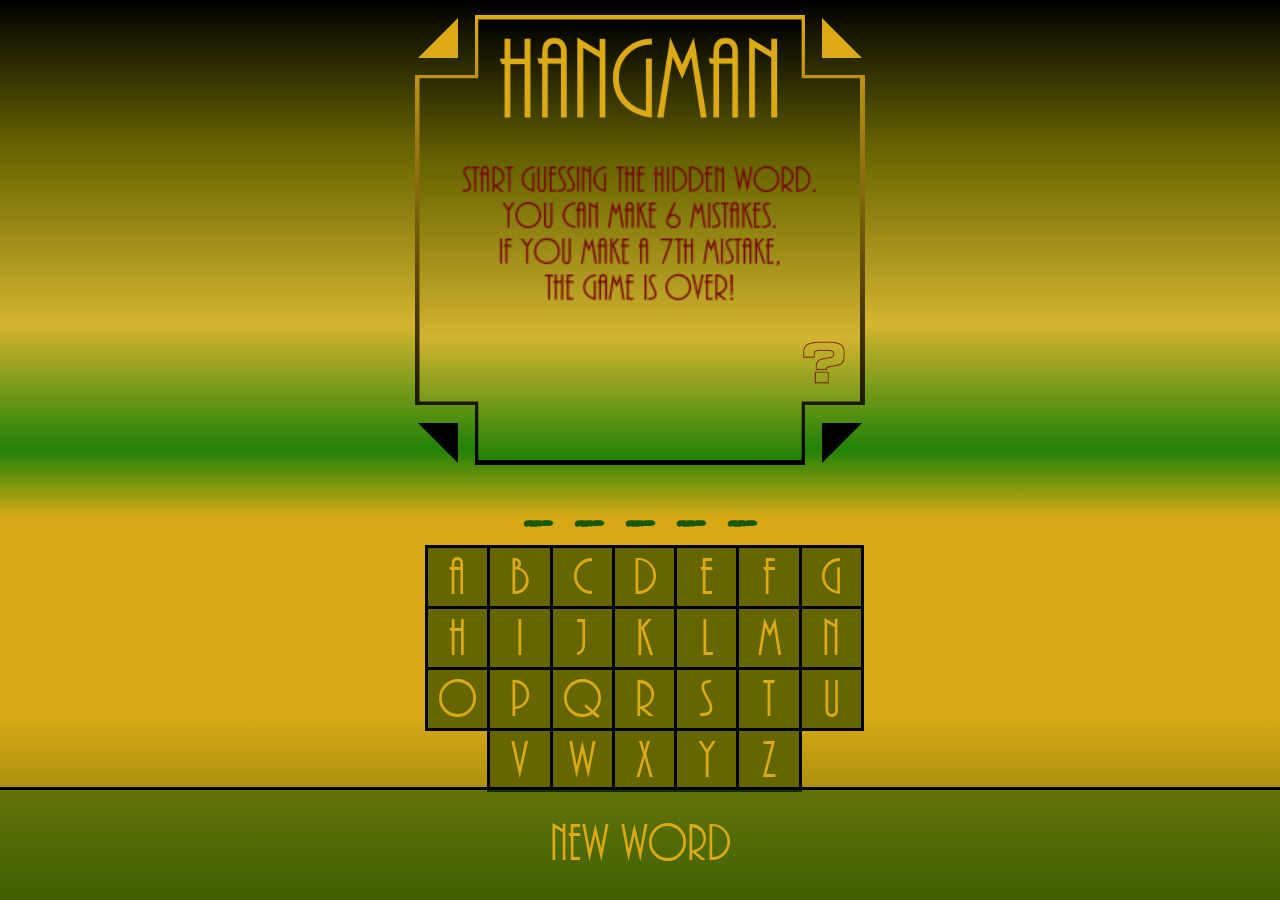
==== index.html @ 934686ab "title switch met alright en game over ok, nu met gewone kleur op alles, misschien best zo" ====
<!doctype html>
<html lang="en">
<head>
	<meta charset="UTF-8">
	<title>Hangman</title>
	
	<link rel="stylesheet" href="css/reset.css" media="all">
	<link rel="stylesheet" href="css/style.css" media="all">
    <link rel="stylesheet" href="css/jquery-ui.min.css" media="all">
		
	<meta name="viewport" content="width=device-width">

    <script type="text/javascript" src="js/jquery.js"></script>
    <script type="text/javascript" src="js/jquery-ui.min.js"></script>
    <script type="text/javascript" src="js/script.js"></script>
</head>

    <body>

        <div id="container1">
            <div id="allcontent">
                <div id="corner1"></div>
                <div id="corner2"></div>
                <div id="corner3"></div>
                <div id="corner4"></div>

                <div class="tree_girl_message state0"></div>
                <div class="tree_girl_message state1"></div>
                <div class="tree_girl_message state2"></div>
                <div class="tree_girl_message state3"></div>
                <div class="tree_girl_message state4"></div>
                <div class="tree_girl_message state5"></div>
                <div class="tree_girl_message state6"></div>
                <div class="tree_girl_message state7"></div>

                <div id="upper_content_outer">
                    <div id="upper_content_inner">
                        <div id="title"></div>
                        <div id="game_over"></div>
                        <div id="alright"></div>
                        <div id="help_button"></div>
                    </div>
                </div>

                <div id="searchWord"></div>

                <div id="lower_content_outer">
                    <div id="lower_content_inner">
                        <div id="alfabet">
                            <div class="letter" id="a">a</div>
                            <div class="letter" id="b">b</div>
                            <div class="letter" id="c">c</div>
                            <div class="letter" id="d">d</div>
                            <div class="letter" id="e">e</div>
                            <div class="letter" id="f">f</div>
                            <div class="letter" id="g">g</div>
                            <div class="letter" id="h">h</div>
                            <div class="letter" id="i">i</div>
                            <div class="letter" id="j">j</div>
                            <div class="letter" id="k">k</div>
                            <div class="letter" id="l">l</div>
                            <div class="letter" id="m">m</div>
                            <div class="letter" id="n">n</div>
                            <div class="letter" id="o">o</div>
                            <div class="letter" id="p">p</div>
                            <div class="letter" id="q">q</div>
                            <div class="letter" id="r">r</div>
                            <div class="letter" id="s">s</div>
                            <div class="letter" id="t">t</div>
                            <div class="letter" id="u">u</div>
                            <div class="letter" id="v">v</div>
                            <div class="letter" id="w">w</div>
                            <div class="letter" id="x">x</div>
                            <div class="letter" id="y">y</div>
                            <div class="letter" id="z">z</div>
                        </div>
                    </div>
                </div>
            </div>
            <form id="formbtn1" action="#" method="#">
                <button name="newWord" id="btn1">NEW WORD</button>
            </form>
        </div>

        <div id="help_section_outer">
            <div id="help_section_inner">
                <div class="help_titel">HANGMAN HELP</div>
                <div class="help_text">
                    <p>Make an attempt to find the word hidden behind the underscores in the middle of the screen by selecting the letters you believe will be found in this word.</p>

                    <p>Whenever you select a letter which is correct, all instances of that letter will be shown in the word and the letter’s button will be highlighted in green.</p>

                    <p>Whenever you select a letter which is incorrect, the letter’s button will be highlighted in
                        red.</p>

                    <p>Once you have selected 7 incorrect letters, the game is over and you will no longer be able to save the beautiful girl.</p>

                    <p>Make sure this does not happen!</p>

                    <p>Enjoy the game!</p>
                </div>
            </div>
        </div>

    </body>

</html>
---- css/style.css ----
@font-face {
    font-family: "WV_HM";
    src: url("../font/ARBONNIE.ttf");
}

@font-face {
    font-family: "WV_HM2";
    src: url("../font/Remington-Noiseless.ttf");
}

#container1 {
    /* gradient op zich al goed, enkel nog die midpoint die het groen smaller maakt erin steken, ofwel een point toevoegen om zelfde effect te krijgen */
    background: linear-gradient(#000000, #686500 16.59%, #D3B42F 36.09%, #218206 50%, #D7A916 57.50%, #D7A916 79.86%, #666600 100%);
    height: 100vh;
}

#allcontent {
    background-color: transparent;
    position: relative;
    max-height: 100vh;
    max-width: 100vw;
	height: 187.5vw;
	width: 53.33vh;
    margin: 0 auto;
    box-sizing: border-box;
}

.hidden {
    display: none;
}

#corner1 {
    position: absolute;
    width: 8.33%;
    height: 0;
    padding-top: 12%;
    padding-left: 3.75%;
    overflow: hidden;
}

#corner1:after {
    content: "";
    display: block;
    width: 0;
    height: 0;
    margin-top:-500px;
    border-top: 500px solid transparent;
    border-right: 500px solid #dbaa16;
}

#corner2 {
    position: absolute;
    right: 0%;    
    width: 8.33%;
    height: 0;
    padding-top: 3.75%;
    padding-bottom: 8.25%;
    padding-right: 3.75%;
    overflow: hidden;
}

#corner2:after {
    content: "";
    display: block;
    width: 0;
    height: 0;
    border-right: 500px solid transparent;
    border-bottom: 500px solid #dbaa16;
}

#corner3 {
    position: absolute;
    width: 5.83%;
    height: 0;
    top: 47%;
    padding-left: 12%;
    padding-top: 8.25%;
    overflow: hidden;
}

#corner3:after {
    content: "";
    display: block;
    width: 0;
    height: 0;
    margin-left:-500px;
    margin-top:-500px; 
    border-left: 500px solid transparent;
    border-top: 500px solid #000000;
}

#corner4 {
    position: absolute;
    width: 5.83%;
    height: 0;
    top: 47%;
    right: -2%;
    padding-bottom: 12%;
    padding-left: 8.33%;
    overflow: hidden;
}

#corner4:after {
    content: "";
    display: block;
    width: 0;
    height: 0;
    margin-left: -500px;
    border-bottom: 500px solid transparent;
    border-left: 500px solid #000000;
}

#upper_content_outer {
    position: relative;
    top: 1.66%;
    left: 3.125%;
    width: 93.75%;
    height: 50%;
    clip-path: polygon(0% 13.33%, 13.33% 13.33%, 13.33% 0%, 86.66% 0%, 86.66% 13.33%, 100% 13.33%, 100% 86.66%, 86.66% 86.66%, 86.66% 100%, 13.33% 100%, 13.33% 86.66%, 0% 86.66%);
    -webkit-clip-path: polygon(0% 13.33%, 13.33% 13.33%, 13.33% 0%, 86.66% 0%, 86.66% 13.33%, 100% 13.33%, 100% 86.66%, 86.66% 86.66%, 86.66% 100%, 13.33% 100%, 13.33% 86.66%, 0% 86.66%);
    background: linear-gradient(#dbaa16, #000000 100%);
}

#upper_content_inner {
    position: relative;
    top: 1%;
    left: 1%;
    width: 98%;
    height: 98%;
    clip-path: polygon(0% 13.33%,13.33% 13.33%, 13.33% 0%, 86.66% 0%, 86.66% 13.33%, 100% 13.33%, 100% 86.66%, 86.66% 86.66%, 86.66% 100%, 13.33% 100%, 13.33% 86.66%, 0% 86.66%);
    -webkit-clip-path: polygon(0% 13.33%, 13.33% 13.33%, 13.33% 0%, 86.66% 0%, 86.66% 13.33%, 100% 13.33%, 100% 86.66%, 86.66% 86.66%, 86.66% 100%, 13.33% 100%, 13.33% 86.66%, 0% 86.66%);
    background: linear-gradient(#000000, #686500 33.19%, #D3B42F 72.18%, #218206);
}

#lower_content_outer {
    position: relative;
    z-index: 5;
    top: 5%;
    left: 2.5%;
    width: 95%;
}

#lower_content_inner {
    position: relative;
    z-index: 5;
    top: 1%;
    left: 1%;
    width: 100%;
    height: 100%;
}

#title {
    position: absolute;
    width: 100%;
    height: 25%;
    background-image: url("../images/title_en.png");
    background-repeat: no-repeat;
    background-position: top;
    background-size: 80%;
}

#game_over {
    position: absolute;
    width: 100%;
    height: 25%;
    background-image: url("../images/game_over.png");
    background-repeat: no-repeat;
    background-position: top;
    background-size: 80%;
    display: none;
}

#alright {
    position: absolute;
    width: 100%;
    height: 25%;
    background-image: url("../images/alright.png");
    background-repeat: no-repeat;
    background-position: top;
    background-size: 80%;
    display: none;
}


#help_button {
    background-image: url("../images/question_5.png");
    background-repeat: no-repeat;
    background-position: center;
    background-size: cover;
    width: 50px;
    height: 50px;
    position: relative;
    top: 72%;
    left: 86%;
    cursor: pointer;
}

.tree_girl_message {
    position: absolute;
    width: 100%;
    height: 100%;
    z-index: 3;
    background-repeat: no-repeat;
    background-position: left;
    background-size: 100%;
    pointer-events: none;
}

.state0 {background-image: url("../images/state00.png");}
.state1 {background-image: url("../images/state01.png"); display: none;}
.state2 {background-image: url("../images/state02.png"); display: none;}
.state3 {background-image: url("../images/state03.png"); display: none;}
.state4 {background-image: url("../images/state04.png"); display: none;}
.state5 {background-image: url("../images/state05.png"); display: none;}
.state6 {background-image: url("../images/state06.png"); display: none;}
.state7 {background-image: url("../images/state07.png"); display: none;}

.success_state0 {background-image: url("../images/state00_success.png");}
.success_state1 {background-image: url("../images/state01_success.png");}
.success_state2 {background-image: url("../images/state02_success.png");}
.success_state3 {background-image: url("../images/state03_success.png");}
.success_state4 {background-image: url("../images/state04_success.png");}
.success_state5 {background-image: url("../images/state05_success.png");}
.success_state6 {background-image: url("../images/state06_success.png");}

#searchWord {
    position: absolute;
    display: block;
    width: 100%;
    font-size: 5.0vh;
    font-family: "WV_HM2", Arial, sans-serif;
    text-align: center;
    font-weight: bold;
    margin: 7% auto;
    color: #195904;
    text-transform: uppercase;
}

#alfabet {
    z-index: 8;
    height: 70%;
    margin-top: 11%;
    display: flex;
    flex-direction: row;
    flex-wrap: wrap;
    align-content: stretch;
    justify-content: center;
}

.used {
    pointer-events: none;
}

.success {
    background-color: #195904 !important;
}

.fail {
    background-color: #800000 !important;
}

.unfound {
    color: #800000 !important;
}

.highlight {
    background-color: #195904 !important;
}


.letter {
    z-index: 10;
    text-transform: uppercase;
    background-color: #666600;
    color: #dbaa16;
    font-family: "WV_HM", Arial, sans-serif;
    font-size: 6vh;
    text-align: center;
    box-sizing: content-box;
    border-top: 0px solid black;
    border-right: 3px solid black;
    border-bottom: 3px solid black;
    cursor: pointer;
    flex-basis: 13.0%;
    padding-top: 4px;
}

#a, #b, #c, #d, #d, #e, #f, #g {
    border-top: 3px solid black;
}

#a, #h, #o, #v {
    border-left: 3px solid black;
}

.selected {
    background-color: #dbaa16;
    color: #4c4a00;
}

#formbtn1 {
position: fixed;
    bottom: 0;
    margin-left: auto;
    z-index: 10;
}

#btn1 {
    z-index: 10;
    text-transform: uppercase;
    font-family: "WV_HM";
    font-size: 6vh;
    text-align: center;
    background-color: rgba(25, 89, 4, 0.5);
    color: #dbaa16;
    border-top: 3px solid black;
    border-bottom: none;
    border-right: none;
    border-left: none;
    cursor: pointer;
    width: 100vw;
    padding-top: 2%;
    padding-bottom: 2%;
}

#help_section_outer {
    display: none;
    justify-content: center;
    align-items: center;
    width: 100vw;
    height: 100vh;
    position: fixed;
    top: 0;
    left: 0;
    z-index: 50000;
    cursor: pointer;
}

#help_section_inner {
    width: calc(100vw - 30px);
    height: calc(100vh - 30px);
    background-color: #dbaa16;
    z-index: 50000;
}

.help_titel {
    font-family: "WV_HM", Arial, sans-serif;
    color: #066600;
    text-align: center;
    font-size: 8vh;
    padding-top: 4vh;
}

.help_text{
    font-family: "WV_HM2", Arial, sans-serif;
    padding-left: 30px;
    padding-right: 30px;
    display: flex;
    flex-direction: column;
    justify-content: space-around;
    height: 70vh;
}

.help_text > p {
    font-size: 2.5vh;
    text-align: center;
}

@media (max-width: 380px) {
    .letter {
        font-size: 5vh;
    }
    #help_button {
        top: 70%;
        left: 84%;
    }
}

@media (max-width: 340px) {
    .letter {
        font-size: 4.5vh;
    }
    #help_button {
        top: 68%;
        left: 82%;
    }
}

@media (max-width: 290px) {
    .letter {
        font-size: 4vh;
    }
    #help_button {
        top: 66%;
        left: 80%;
    }
}
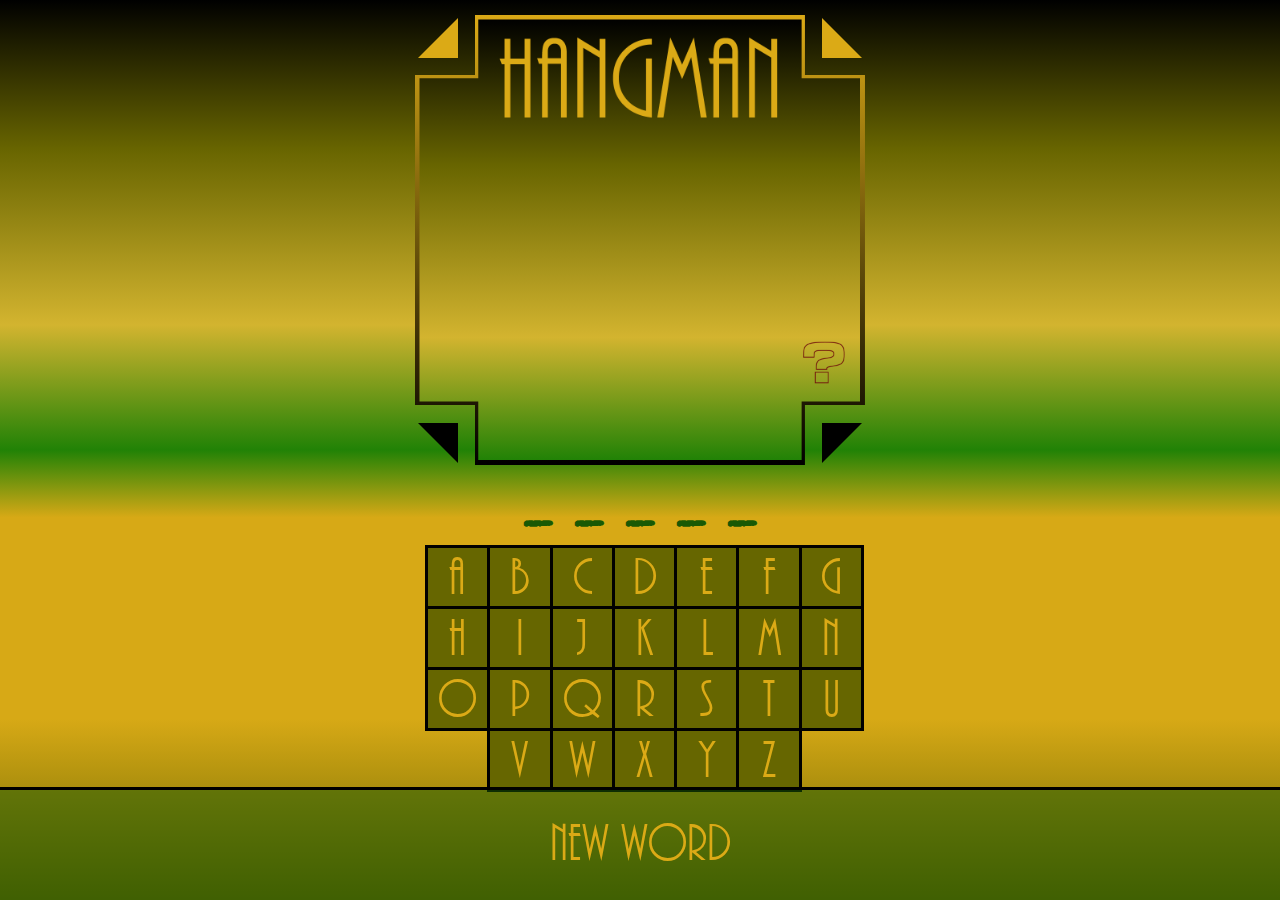
==== commit 953887f2: "help section structure better now" ====
--- a/index.html
+++ b/index.html
@@ -32,6 +32,13 @@
                 <div class="tree_girl_message state5"></div>
                 <div class="tree_girl_message state6"></div>
                 <div class="tree_girl_message state7"></div>
+                <div class="tree_girl_message state1_green"></div>
+                <div class="tree_girl_message state2_green"></div>
+                <div class="tree_girl_message state3_green"></div>
+                <div class="tree_girl_message state4_green"></div>
+                <div class="tree_girl_message state5_green"></div>
+                <div class="tree_girl_message state6_green"></div>
+                <div class="tree_girl_message state7_red"></div>
 
                 <div id="upper_content_outer">
                     <div id="upper_content_inner">
@@ -84,8 +91,9 @@
 
         <div id="help_section_outer">
             <div id="help_section_inner">
-                <div class="help_titel">HANGMAN HELP</div>
                 <div class="help_text">
+                    <div class="help_titel">HANGMAN HELP</div>
+
                     <p>Make an attempt to find the word hidden behind the underscores in the middle of the screen by selecting the letters you believe will be found in this word.</p>
 
                     <p>Whenever you select a letter which is correct, all instances of that letter will be shown in the word and the letter’s button will be highlighted in green.</p>
--- a/css/style.css
+++ b/css/style.css
@@ -23,6 +23,7 @@
 	width: 53.33vh;
     margin: 0 auto;
     box-sizing: border-box;
+    overflow: hidden;
 }
 
 .hidden {
@@ -206,7 +207,20 @@
     pointer-events: none;
 }
 
-.state0 {background-image: url("../images/state00.png");}
+/* The animation code */
+@keyframes moveState0 {
+    0%   {transform: translateY(-150px); opacity: 0;}
+    50%  {opacity: .9;}
+    100% {transform: translateY(-200px); opacity: 0;}
+}
+
+.state0 {
+    opacity: 0;
+    background-image: url("../images/state00_lessheight.png");
+    animation-name: moveState0;
+    animation-duration: 3s;
+}
+
 .state1 {background-image: url("../images/state01.png"); display: none;}
 .state2 {background-image: url("../images/state02.png"); display: none;}
 .state3 {background-image: url("../images/state03.png"); display: none;}
@@ -215,13 +229,13 @@
 .state6 {background-image: url("../images/state06.png"); display: none;}
 .state7 {background-image: url("../images/state07.png"); display: none;}
 
-.success_state0 {background-image: url("../images/state00_success.png");}
-.success_state1 {background-image: url("../images/state01_success.png");}
-.success_state2 {background-image: url("../images/state02_success.png");}
-.success_state3 {background-image: url("../images/state03_success.png");}
-.success_state4 {background-image: url("../images/state04_success.png");}
-.success_state5 {background-image: url("../images/state05_success.png");}
-.success_state6 {background-image: url("../images/state06_success.png");}
+.state1_green {background-image: url("../images/state01_green.png"); display: none;}
+.state2_green {background-image: url("../images/state02_green.png"); display: none;}
+.state3_green {background-image: url("../images/state03_green.png"); display: none;}
+.state4_green {background-image: url("../images/state04_green.png"); display: none;}
+.state5_green {background-image: url("../images/state05_green.png"); display: none;}
+.state6_green {background-image: url("../images/state06_green.png"); display: none;}
+.state7_red {background-image: url("../images/state07_red2.png"); display: none;}
 
 #searchWord {
     position: absolute;
@@ -283,6 +297,7 @@
     cursor: pointer;
     flex-basis: 13.0%;
     padding-top: 4px;
+    line-height: 6vh;
 }
 
 #a, #b, #c, #d, #d, #e, #f, #g {
@@ -343,14 +358,6 @@
     z-index: 50000;
 }
 
-.help_titel {
-    font-family: "WV_HM", Arial, sans-serif;
-    color: #066600;
-    text-align: center;
-    font-size: 8vh;
-    padding-top: 4vh;
-}
-
 .help_text{
     font-family: "WV_HM2", Arial, sans-serif;
     padding-left: 30px;
@@ -358,7 +365,15 @@
     display: flex;
     flex-direction: column;
     justify-content: space-around;
-    height: 70vh;
+    height: 90vh;
+}
+
+.help_titel {
+    font-family: "WV_HM", Arial, sans-serif;
+    color: #066600;
+    text-align: center;
+    font-size: 8vh;
+    padding-top: 4vh;
 }
 
 .help_text > p {
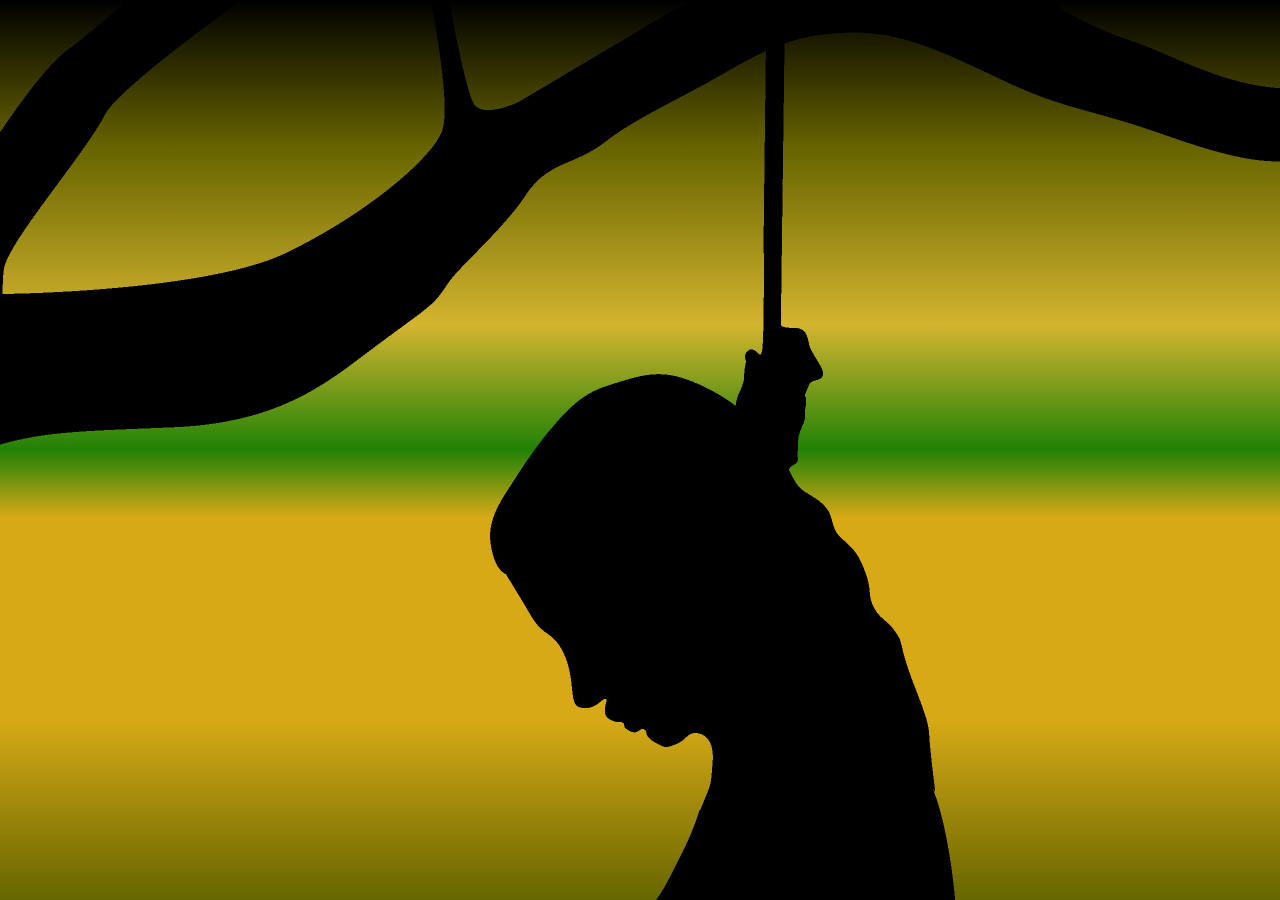
==== commit 38bcbe46: "introscherm init setup" ====
--- a/index.html
+++ b/index.html
@@ -110,6 +110,10 @@
             </div>
         </div>
 
+    <div id="intro_outer">
+        <img src="images/state07_square.png" id="intro_image">
+    </div>
+
     </body>
 
 </html>
--- a/css/style.css
+++ b/css/style.css
@@ -9,7 +9,6 @@
 }
 
 #container1 {
-    /* gradient op zich al goed, enkel nog die midpoint die het groen smaller maakt erin steken, ofwel een point toevoegen om zelfde effect te krijgen */
     background: linear-gradient(#000000, #686500 16.59%, #D3B42F 36.09%, #218206 50%, #D7A916 57.50%, #D7A916 79.86%, #666600 100%);
     height: 100vh;
 }
@@ -381,6 +380,31 @@
     text-align: center;
 }
 
+#intro_outer {
+    background: linear-gradient(#000000, #686500 16.59%, #D3B42F 36.09%, #218206 50%, #D7A916 57.50%, #D7A916 79.86%, #666600 100%);
+    height: 100vh;
+    width: 100vw;
+    position: fixed;
+    top: 0;
+    left: 0;
+    z-index: 999999999;
+    display: flex;
+    justify-content: center;
+    align-items: center;
+}
+
+@keyframes zoomOutIntro {
+    0%   {width: 5000px; height: 5000px;}
+    100% {width: 500px; height: 500px;}
+}
+
+#intro_image {
+    animation-name: zoomOutIntro;
+    animation-duration: 7s;
+    animation-fill-mode: forwards;
+    animation-timing-function: ease-in-out;
+}
+
 @media (max-width: 380px) {
     .letter {
         font-size: 5vh;
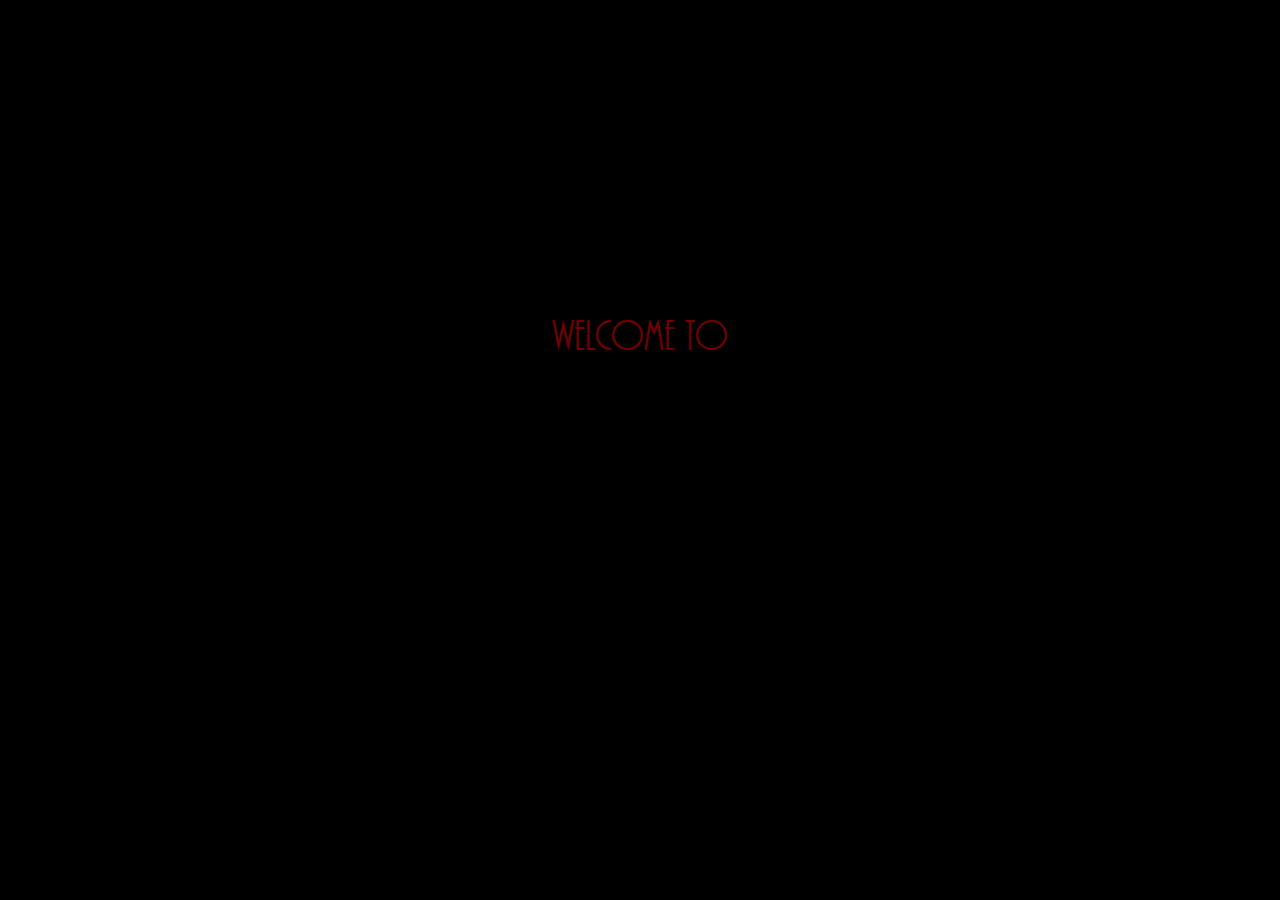
==== commit 322b4baa: "intro scherm v1 done, moet nog herwerkt worden though" ====
--- a/index.html
+++ b/index.html
@@ -111,7 +111,14 @@
         </div>
 
     <div id="intro_outer">
-        <img src="images/state07_square.png" id="intro_image">
+        <img src="images/state07_square2.png" id="intro_image">
+    </div>
+
+    <div id="intro_text">
+        <p class="txt1 txt">Welcome To</p>
+        <p class="txt2 txt">Hangman</p>
+        <p class="txt3 txt">save the</p>
+        <p class="txt4 txt">pretty girl...</p>
     </div>
 
     </body>
--- a/css/style.css
+++ b/css/style.css
@@ -403,6 +403,61 @@
     animation-duration: 7s;
     animation-fill-mode: forwards;
     animation-timing-function: ease-in-out;
+    animation-delay: 3s;
+}
+
+#intro_text {
+    display: flex;
+    flex-direction: column;
+    flex-wrap: nowrap;
+    justify-content: center;
+    height: 100vh;
+    width: 100vw;
+    position: fixed;
+    top: 0;
+    left: 0;
+    z-index: 9999999999;
+    background-color: #000000;
+    transition: all 3s ease;
+}
+
+.txt {
+    text-align: center;
+}
+
+.txt1 {
+    font-family: "WV_HM", Arial, sans-serif;
+    font-size: 5vh;
+    color: #800000;
+    opacity: 0;
+    transition: all 3s ease;
+}
+
+.txt2 {
+    font-family: "WV_HM", Arial, sans-serif;
+    font-size: 15vh;
+    color: #dbaa16;
+    opacity: 0;
+    transition: all 3s ease;
+}
+
+.txt3 {
+    font-family: "WV_HM2", Arial, sans-serif;
+    font-size: 5vh;
+    color: #686500;
+    opacity: 0;
+}
+
+.txt4 {
+    font-family: "WV_HM2", Arial, sans-serif;
+    font-size: 5vh;
+    color: #686500;
+    opacity: 0;
+}
+
+.appear {
+    opacity: 0.9;
+    transition: all 3s ease;
 }
 
 @media (max-width: 380px) {
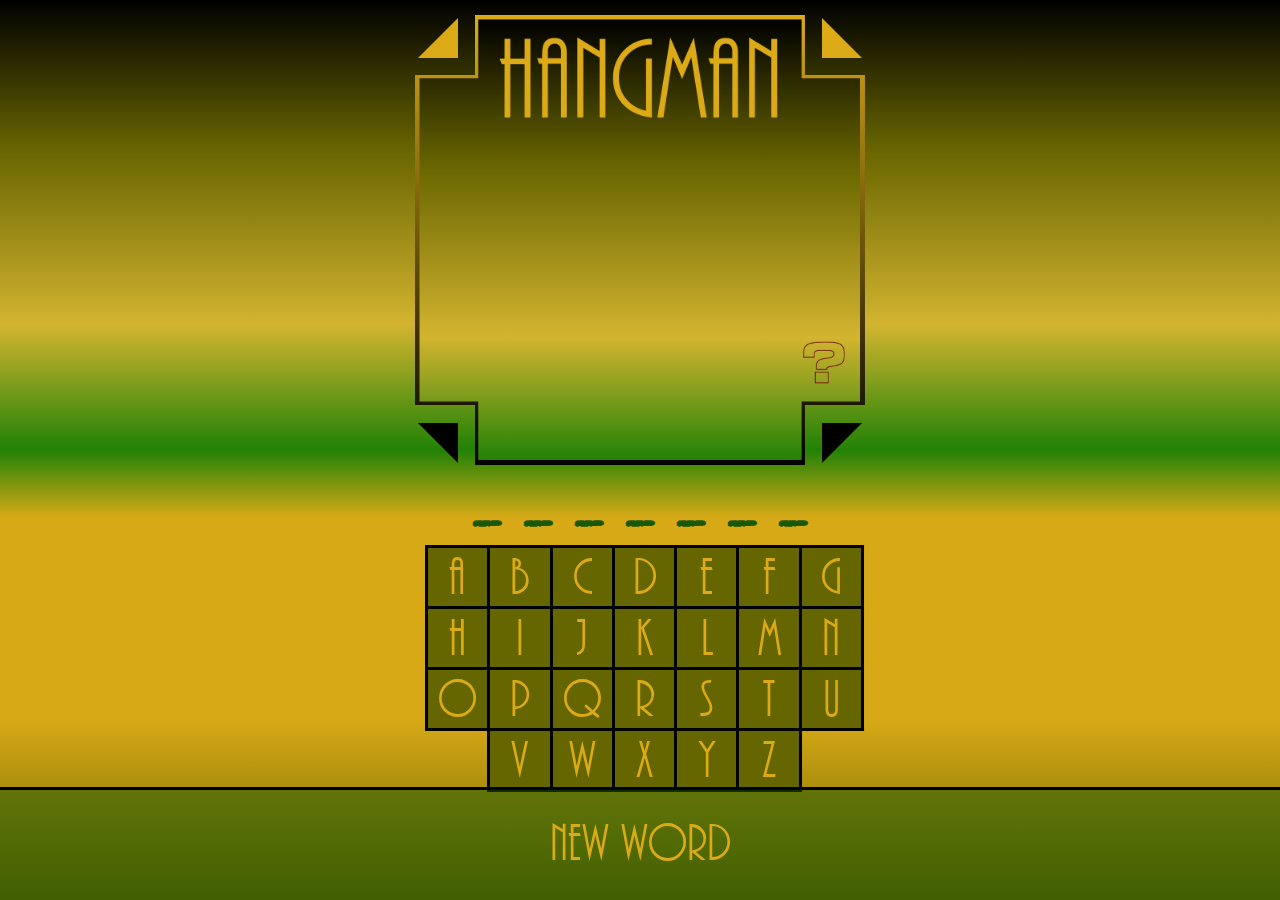
==== commit 937d93dd: "intro scherm stuff verwijderd" ====
--- a/index.html
+++ b/index.html
@@ -18,13 +18,15 @@
     <body>
 
         <div id="container1">
+            <div id="container1_overlay"></div>
+            <div id="container1_overlay2"></div>
             <div id="allcontent">
                 <div id="corner1"></div>
                 <div id="corner2"></div>
                 <div id="corner3"></div>
                 <div id="corner4"></div>
 
-                <div class="tree_girl_message state0"></div>
+                <div class="tree_girl_message tgm_first state0"></div>
                 <div class="tree_girl_message state1"></div>
                 <div class="tree_girl_message state2"></div>
                 <div class="tree_girl_message state3"></div>
@@ -87,40 +89,30 @@
             <form id="formbtn1" action="#" method="#">
                 <button name="newWord" id="btn1">NEW WORD</button>
             </form>
-        </div>
 
-        <div id="help_section_outer">
-            <div id="help_section_inner">
-                <div class="help_text">
-                    <div class="help_titel">HANGMAN HELP</div>
 
-                    <p>Make an attempt to find the word hidden behind the underscores in the middle of the screen by selecting the letters you believe will be found in this word.</p>
+            <div id="help_section_outer">
+                <div id="help_section_inner">
+                    <div class="help_text">
+                        <div class="help_titel">HANGMAN HELP</div>
 
-                    <p>Whenever you select a letter which is correct, all instances of that letter will be shown in the word and the letter’s button will be highlighted in green.</p>
+                        <p>Make an attempt to find the word hidden behind the underscores in the middle of the screen by selecting the letters you believe will be found in this word.</p>
 
-                    <p>Whenever you select a letter which is incorrect, the letter’s button will be highlighted in
-                        red.</p>
+                        <p>Whenever you select a letter which is correct, all instances of that letter will be shown in the word and the letter’s button will be highlighted in green.</p>
 
-                    <p>Once you have selected 7 incorrect letters, the game is over and you will no longer be able to save the beautiful girl.</p>
+                        <p>Whenever you select a letter which is incorrect, the letter’s button will be highlighted in
+                            red.</p>
 
-                    <p>Make sure this does not happen!</p>
+                        <p>Once you have selected 7 incorrect letters, the game is over and you will no longer be able to save the beautiful girl.</p>
 
-                    <p>Enjoy the game!</p>
+                        <p>Make sure this does not happen!</p>
+
+                        <p>Enjoy the game!</p>
+                    </div>
                 </div>
             </div>
         </div>
 
-    <div id="intro_outer">
-        <img src="images/state07_square2.png" id="intro_image">
-    </div>
-
-    <div id="intro_text">
-        <p class="txt1 txt">Welcome To</p>
-        <p class="txt2 txt">Hangman</p>
-        <p class="txt3 txt">save the</p>
-        <p class="txt4 txt">pretty girl...</p>
-    </div>
-
     </body>
 
 </html>
--- a/css/style.css
+++ b/css/style.css
@@ -13,9 +13,25 @@
     height: 100vh;
 }
 
+#container1_overlay {
+    background: linear-gradient(#800000, #686500 16.59%, #D3B42F 36.09%, #218206 50%, #D7A916 57.50%, #D7A916 79.86%, #666600 100%);
+    width: 100%;
+    height: 100%;
+    opacity: 0;
+}
+
+#container1_overlay2 {
+    background: linear-gradient(#195904, #686500 16.59%, #D3B42F 36.09%, #218206 50%, #D7A916 57.50%, #D7A916 79.86%, #666600 100%);
+    width: 100%;
+    height: 100%;
+    opacity: 0;
+    position: absolute;
+    top: 0px;
+    left: 0px;
+}
+
 #allcontent {
     background-color: transparent;
-    position: relative;
     max-height: 100vh;
     max-width: 100vw;
 	height: 187.5vw;
@@ -23,6 +39,10 @@
     margin: 0 auto;
     box-sizing: border-box;
     overflow: hidden;
+    position: absolute;
+    top: 0px;
+    left: 50%;
+    transform: translate(-50%, 0);
 }
 
 .hidden {
@@ -130,6 +150,11 @@
     clip-path: polygon(0% 13.33%,13.33% 13.33%, 13.33% 0%, 86.66% 0%, 86.66% 13.33%, 100% 13.33%, 100% 86.66%, 86.66% 86.66%, 86.66% 100%, 13.33% 100%, 13.33% 86.66%, 0% 86.66%);
     -webkit-clip-path: polygon(0% 13.33%, 13.33% 13.33%, 13.33% 0%, 86.66% 0%, 86.66% 13.33%, 100% 13.33%, 100% 86.66%, 86.66% 86.66%, 86.66% 100%, 13.33% 100%, 13.33% 86.66%, 0% 86.66%);
     background: linear-gradient(#000000, #686500 33.19%, #D3B42F 72.18%, #218206);
+}
+
+.upper_content_inner_fail {
+    background: linear-gradient(#800000, #686500 33.19%, #D3B42F 72.18%, #218206);
+    transition: all 1s linear;
 }
 
 #lower_content_outer {
@@ -380,86 +405,6 @@
     text-align: center;
 }
 
-#intro_outer {
-    background: linear-gradient(#000000, #686500 16.59%, #D3B42F 36.09%, #218206 50%, #D7A916 57.50%, #D7A916 79.86%, #666600 100%);
-    height: 100vh;
-    width: 100vw;
-    position: fixed;
-    top: 0;
-    left: 0;
-    z-index: 999999999;
-    display: flex;
-    justify-content: center;
-    align-items: center;
-}
-
-@keyframes zoomOutIntro {
-    0%   {width: 5000px; height: 5000px;}
-    100% {width: 500px; height: 500px;}
-}
-
-#intro_image {
-    animation-name: zoomOutIntro;
-    animation-duration: 7s;
-    animation-fill-mode: forwards;
-    animation-timing-function: ease-in-out;
-    animation-delay: 3s;
-}
-
-#intro_text {
-    display: flex;
-    flex-direction: column;
-    flex-wrap: nowrap;
-    justify-content: center;
-    height: 100vh;
-    width: 100vw;
-    position: fixed;
-    top: 0;
-    left: 0;
-    z-index: 9999999999;
-    background-color: #000000;
-    transition: all 3s ease;
-}
-
-.txt {
-    text-align: center;
-}
-
-.txt1 {
-    font-family: "WV_HM", Arial, sans-serif;
-    font-size: 5vh;
-    color: #800000;
-    opacity: 0;
-    transition: all 3s ease;
-}
-
-.txt2 {
-    font-family: "WV_HM", Arial, sans-serif;
-    font-size: 15vh;
-    color: #dbaa16;
-    opacity: 0;
-    transition: all 3s ease;
-}
-
-.txt3 {
-    font-family: "WV_HM2", Arial, sans-serif;
-    font-size: 5vh;
-    color: #686500;
-    opacity: 0;
-}
-
-.txt4 {
-    font-family: "WV_HM2", Arial, sans-serif;
-    font-size: 5vh;
-    color: #686500;
-    opacity: 0;
-}
-
-.appear {
-    opacity: 0.9;
-    transition: all 3s ease;
-}
-
 @media (max-width: 380px) {
     .letter {
         font-size: 5vh;
